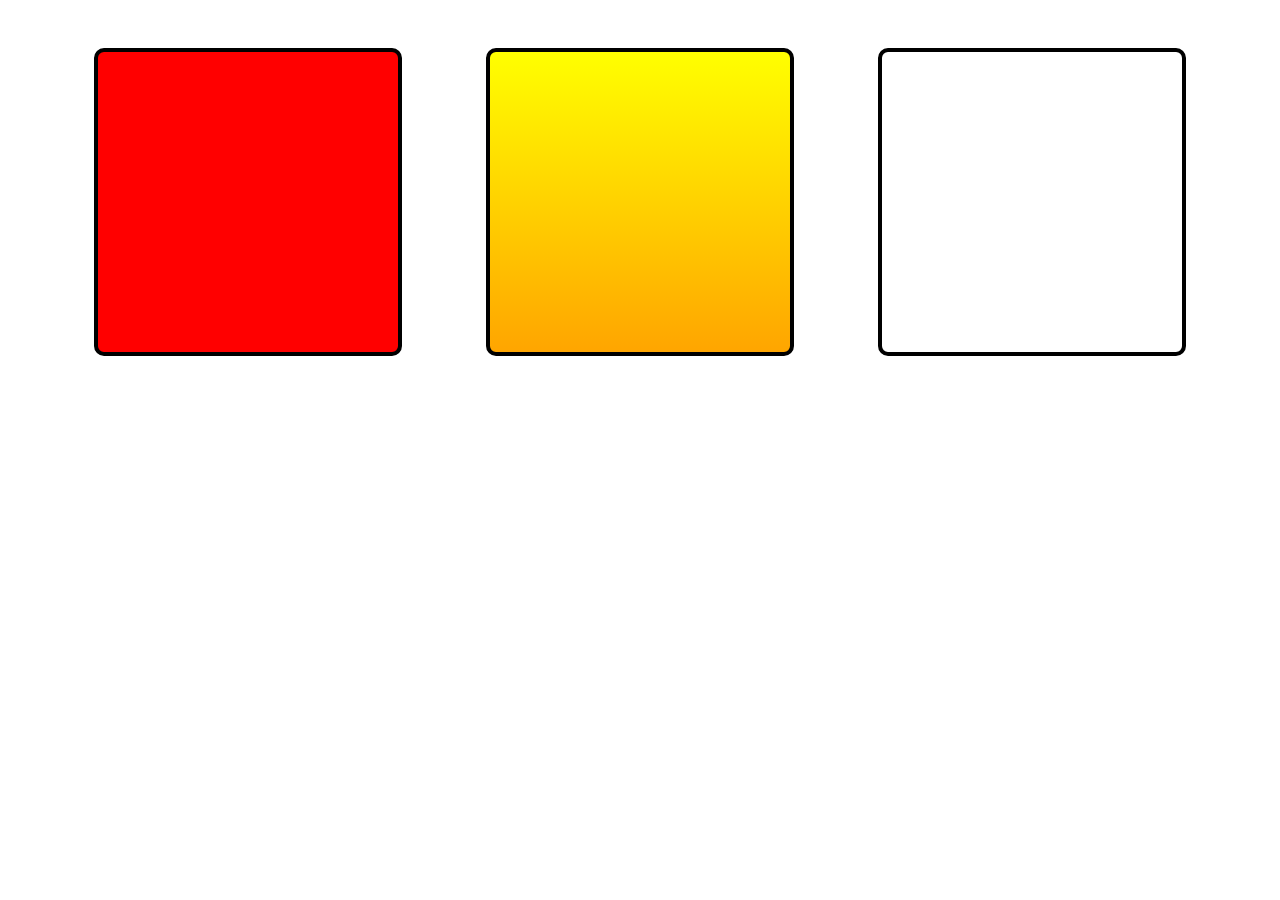
==== exercicios/ex022/ex01.html @ 0af0e2cc "ex022:1" ====
<!DOCTYPE html>
<html lang="pt-br">
<head>
   <meta charset="UTF-8">
   <meta http-equiv="X-UA-Compatible" content="IE=edge">
   <meta name="viewport" content="width=device-width, initial-scale=1.0">
   <title>Teste de imagens</title>
   <style>

      body{
         text-align: center;
         background-image: url('imagens/wallpaper001.jpg');
      }

      .caixa{
         display: inline-block;
         border: 4px solid black;
         border-radius: 10px;
         width: 300px;
         height: 300px;
         margin: 40px;
      }

      #c1{
         background-color: red;
      }

      #c2{
         background-image: linear-gradient(to bottom, yellow, orange);
      }

      #c3{
         background-image: url('imagens/pattern001 .png');
      }
   </style>
</head>
<body>
   <div class="caixa" id="c1">
   </div>
   <div class="caixa" id="c2">
      
   </div>
   <div class="caixa" id="c3">
      
   </div>
</body>
</html>
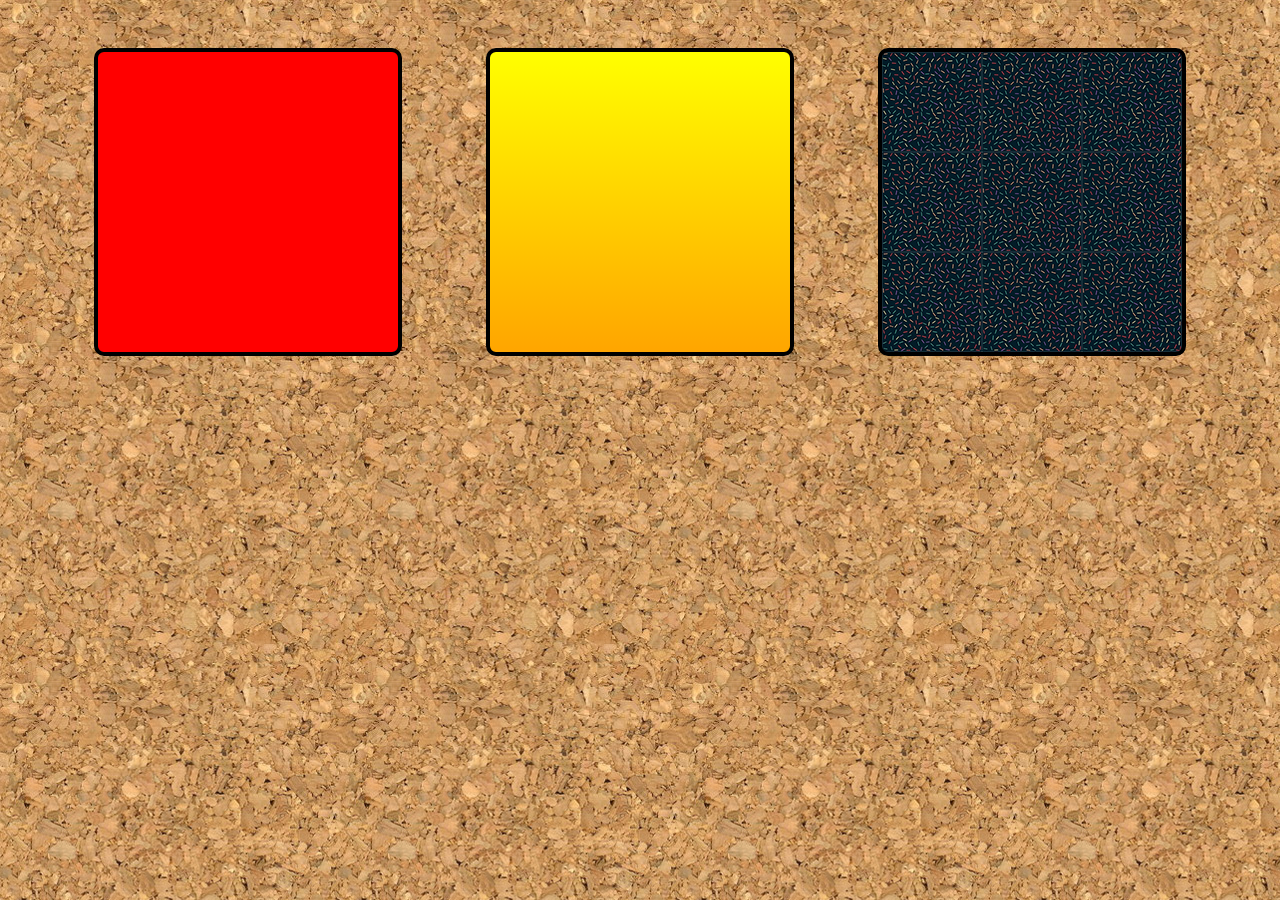
==== commit 54736f36: "ex022:01" ====
--- a/exercicios/ex022/ex01.html
+++ b/exercicios/ex022/ex01.html
@@ -30,7 +30,7 @@
       }
 
       #c3{
-         background-image: url('imagens/pattern001 .png');
+         background-image: url('imagens/pattern001.png');
       }
    </style>
 </head>
